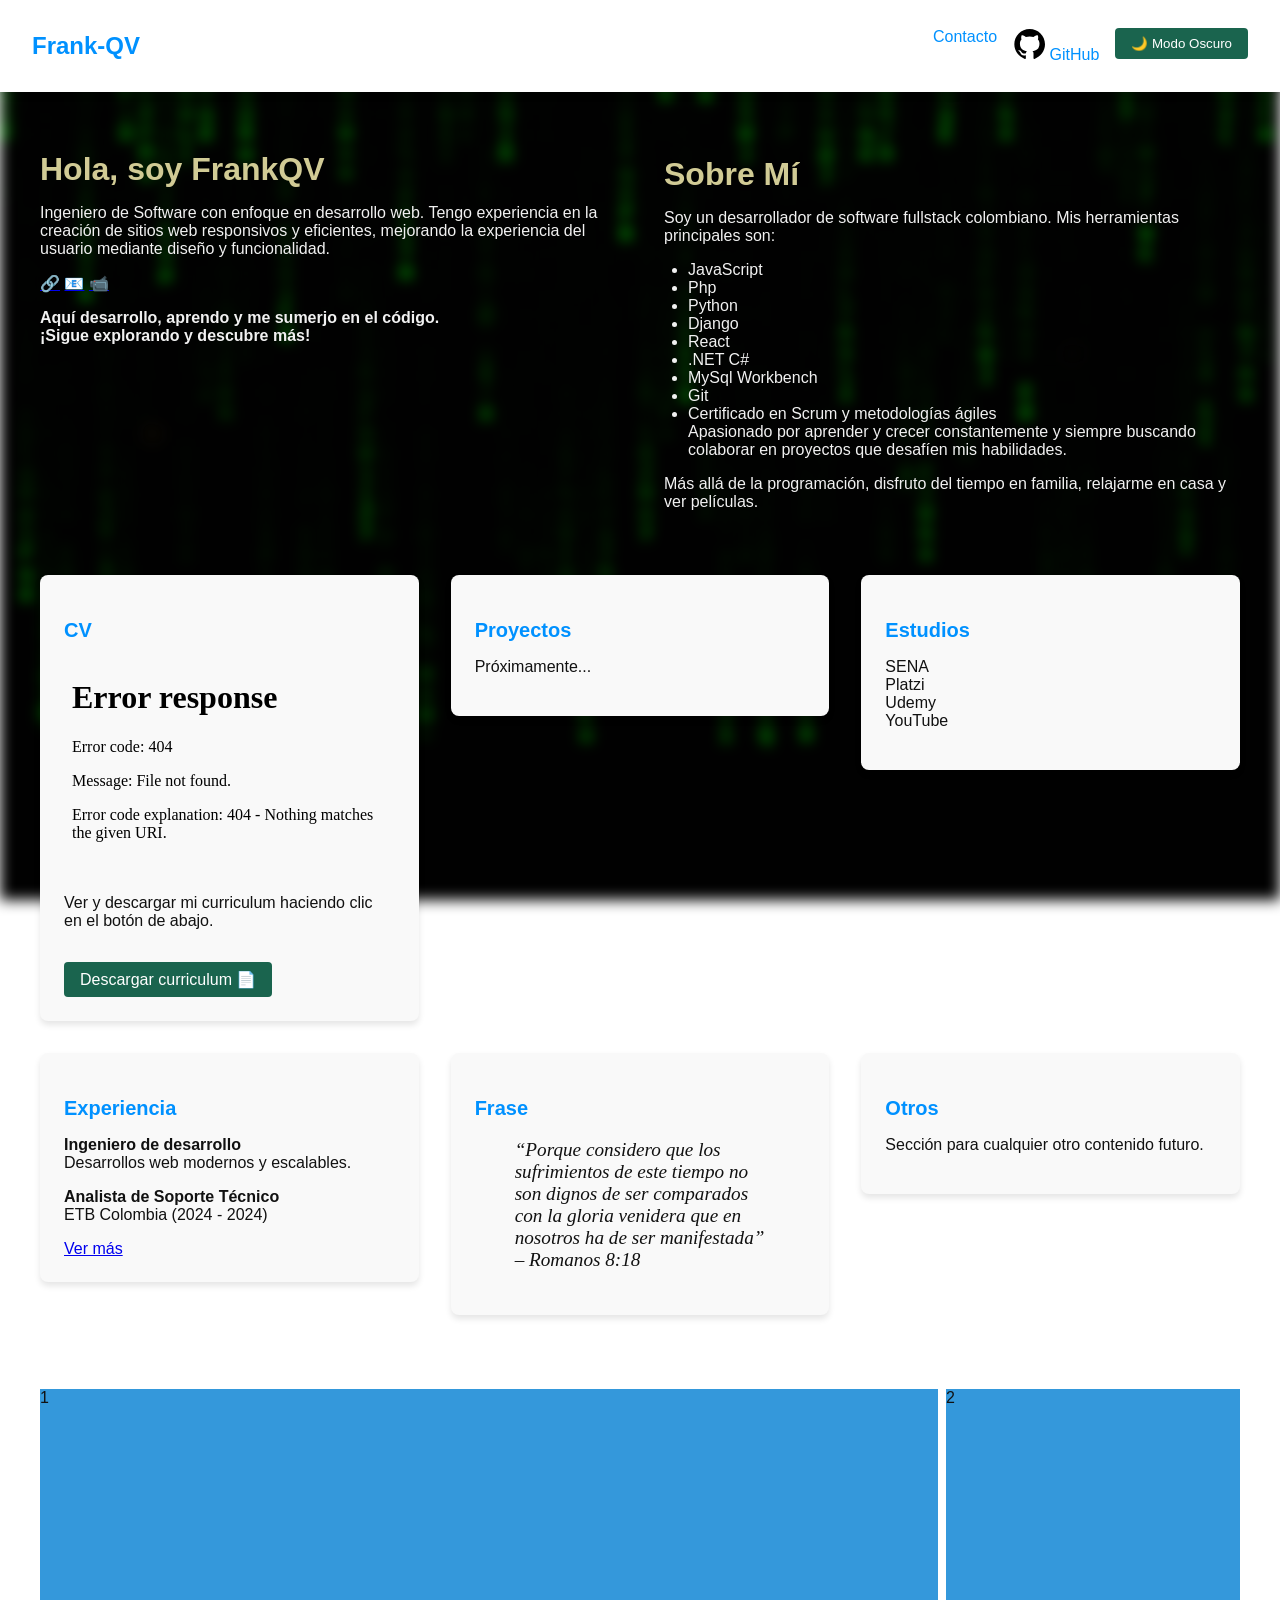
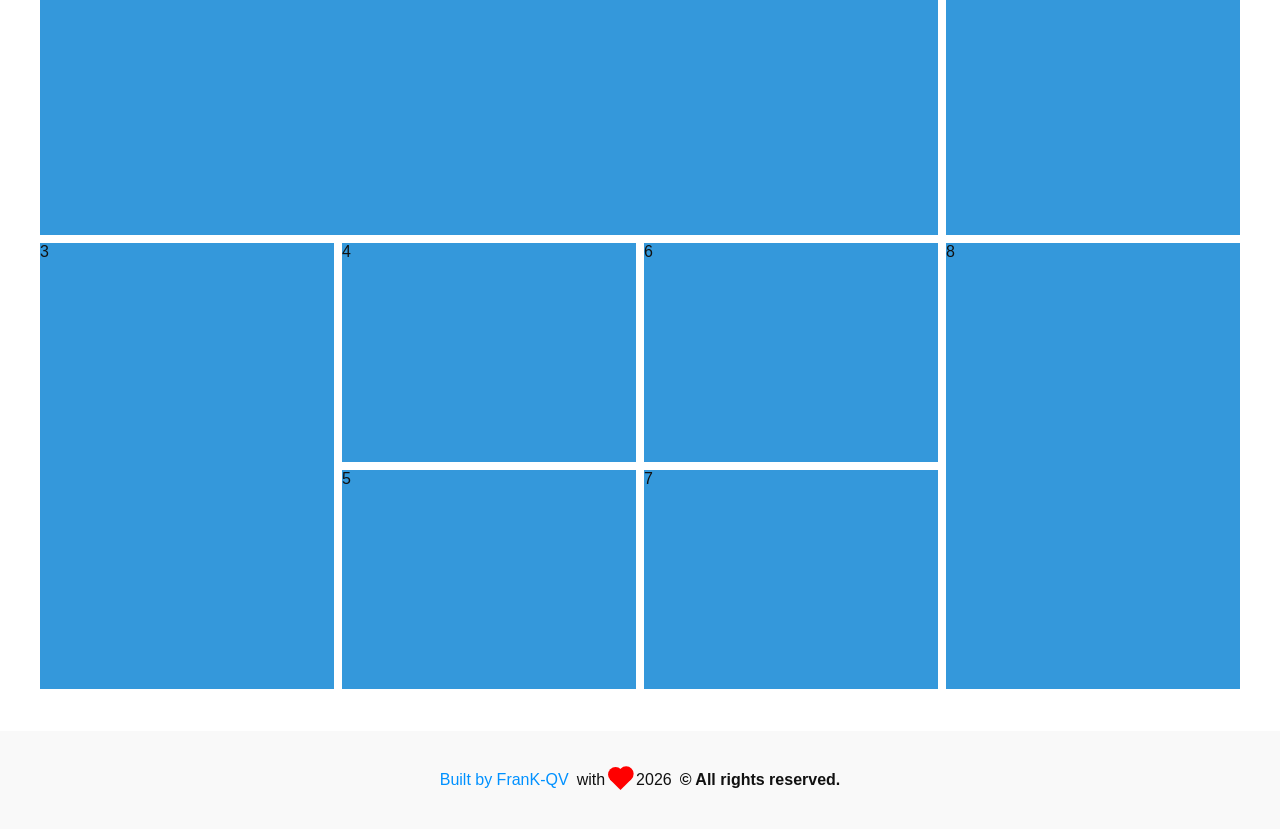
==== index.html @ 28f88259 ""La fortuna favorece a los valientes." – Virgilio" ====
<!DOCTYPE html>
<html lang="es">
<head>
    <meta charset="UTF-8">
    <meta name="viewport" content="width=device-width, initial-scale=1.0">
    <title>Portfolio de Frank-QV</title>
    <link rel="stylesheet" href="./css/styles.css">
    <link rel="stylesheet" href="heart.css">

    <link href="https://fonts.googleapis.com/css2?family=Cinzel:wght@400;700&display=swap" rel="stylesheet">
    <style>
        @font-face {
            font-family: 'OldFont';
            src: url('old-font.ttf') format('truetype');
        }
        
        blockquote {
            font-family: 'OldFont', serif;
            font-style: italic;
            font-size: 1.2em;
        }
        
    </style>
</head>
</head>
<body>
    <canvas id="matrixCanvas"></canvas>
    <!-- Header -->
    <header class="header">
        <h1 class="logo">Frank-QV</h1>
        <div class="actions">
            <a href="https://linkedin.com/in/francisco-quinonez-v-frankqv-916506327" class="header-link" target="_blank">Contacto</a>
            <a href="https://github.com/frankqv" class="header-link" target="_blank">
                <svg height="32" aria-hidden="true" viewBox="0 0 24 24" version="1.1" width="32" class="octicon octicon-mark-github v-align-middle">
                    <path d="M12.5.75C6.146.75 1 5.896 1 12.25c0 5.089 3.292 9.387 7.863 10.91.575.101.79-.244.79-.546 0-.273-.014-1.178-.014-2.142-2.889.532-3.636-.704-3.866-1.35-.13-.331-.69-1.352-1.18-1.625-.402-.216-.977-.748-.014-.762.906-.014 1.553.834 1.769 1.179 1.035 1.74 2.688 1.25 3.349.948.1-.747.402-1.25.733-1.538-2.559-.287-5.232-1.279-5.232-5.678 0-1.25.445-2.285 1.178-3.09-.115-.288-.517-1.467.115-3.048 0 0 .963-.302 3.163 1.179.92-.259 1.897-.388 2.875-.388.977 0 1.955.13 2.875.388 2.2-1.495 3.162-1.179 3.162-1.179.633 1.581.23 2.76.115 3.048.733.805 1.179 1.825 1.179 3.09 0 4.413-2.688 5.39-5.247 5.678.417.36.776 1.05.776 2.128 0 1.538-.014 2.774-.014 3.162 0 .302.216.662.79.547C20.709 21.637 24 17.324 24 12.25 24 5.896 18.854.75 12.5.75Z"></path>
                </svg>
                GitHub</a>
            <div class="theme-toggle">
                <button id="theme-toggle" class="theme-btn">🌙 Modo Oscuro</button>
            </div>
        </div>
    </header>

    <!-- Main -->
    <main class="main-content">
        <!-- Profile Section -->
        <section class="profile">
            <div class="intro">
                <h2>Hola, soy <strong>FrankQV</strong></h2>
                <p>Ingeniero de Software con enfoque en desarrollo web. Tengo experiencia en la creación de sitios web responsivos y eficientes, mejorando la experiencia del usuario mediante diseño y funcionalidad.</p>
                <div class="social-icons">
                    <a href="#" aria-label="LinkedIn">🔗</a>
                    <a href="#" aria-label="Correo electrónico">📧</a>
                    <a href="#" aria-label="YouTube">📹</a>
                </div>
                <p><b>Aquí desarrollo, aprendo y me sumerjo en el código.<br> ¡Sigue explorando y descubre más!</b></p>
            </div>

            <div class="about-me">
                <h3>Sobre Mí</h3>
                <p>Soy un desarrollador de software fullstack colombiano. Mis herramientas principales son:</p>
                <ul>
                    <li>JavaScript</li>
                    <li>Php</li>
                    <li>Python</li>
                    <li>Django</li>
                    <li>React</li>
                    <li>.NET C#</li>
                    <li>MySql Workbench</li>
                    <li>Git</li>
                    <li>Certificado en Scrum y metodologías ágiles</li>
                    Apasionado por aprender y crecer constantemente y siempre buscando colaborar en proyectos que desafíen mis habilidades.
                </ul>
                <p>Más allá de la programación, disfruto del tiempo en familia, relajarme en casa y ver películas.</p>
            </div>
        </section>

        <!-- Cards Section -->
        <section class="grid">
            <!-- Card: CV -->
            <div class="card">
                <h3>CV</h3>
                <iframe src="cv.pdf" frameborder="0" class="cv-preview"></iframe>
                <p>Ver y descargar mi curriculum haciendo clic en el botón de abajo.</p>
                <a href="cv.pdf" download class="btn">Descargar curriculum 📄</a>
            </div>

            <!-- Card: Proyectos -->
            <div class="card">
                <h3>Proyectos</h3>
                <p>Próximamente...</p>
            </div>

            <!-- Card: Estudios -->
            <div class="card">
                <h3>Estudios</h3>
                <p>
                    <span class="badge">SENA</span> <br>
                    <span class="badge">Platzi</span> <br>
                    <span class="badge">Udemy</span> <br>
                    <span class="badge">YouTube</span> <br>
                </p>
            </div>

            <!-- Card: Experiencia -->
            <div class="card">
                <h3>Experiencia</h3>
                <p><strong>Ingeniero de desarrollo</strong><br> Desarrollos web modernos y escalables.</p>
                <p><strong>Analista de Soporte Técnico</strong><br> ETB Colombia (2024 - 2024)</p>
                <a href="#" class="view-more">Ver más</a>
            </div>

            <!-- Card: Frase -->

            
            <div class="card">
                <h3>Frase</h3>
                <blockquote>“Porque considero que los sufrimientos de este tiempo no son dignos de ser comparados con la gloria venidera que en nosotros ha de ser manifestada”<br>– Romanos 8:18</blockquote>
            </div>
            

            <!-- Card: Otros -->
            <div class="card">
                <h3>Otros</h3>
                <p>Sección para cualquier otro contenido futuro.</p>
            </div>
        </section>
    </main>


    <main class="parent main-content">
        <section class="Sect1">1</section>
        <section class="Sect2">2</section>
        <section class="Sect3">3</section>
        <section class="Sect4">4</section>
        <section class="Sect5">5</section>
        <section class="Sect6">6</section>
        <section class="Sect7">7</section>
        <section class="Sect8">8</section>
    </main>
    <!-- Footer -->
    <footer class="footer">
        <p class="footer-content">
            <a class="footer-links" href="https://linkedin.com/in/francisco-quinonez-v-frankqv-916506327">
                Built by FranK-QV
            </a>with 
            <span class="corazon"></span>  <span id="current-year"></span> 
            <strong>&copy; All rights reserved.</strong>
        </p>
    </footer>
    <script src="js/scripts.js"></script>

</body>
</html>
---- css/styles.css ----
/* General */
:root {
  --main-color: rgba(15, 15, 15, 0.75);
  --primary: rgb(0, 145, 255);
  --secoundary: #1A644E;
  --tertiary: #B2D942;
  --quaternary: #D1CB95;
}

/* Main Content */
.main-content {
  padding: 2rem;
  max-width: 1200px;
  margin: 0 auto;
}

.parent {
  display: grid;
  grid-template-columns: repeat(4, 1fr);
  grid-template-rows: repeat(8, 1fr);
  gap: 8px;
  height: 100vh;
  width: auto 100vw;
  padding: auto;
  padding-left: auto 5vh;
  align-content: center;
  margin: 10px auto;
}

.parent section{
  background-color:#3498db;
}
  
.Sect1 {
  grid-column: span 3 / span 3;
  grid-row: span 4 / span 4;
}

.Sect2 {
  grid-row: span 4 / span 4;
  grid-column-start: 4;
}

.Sect3 {
  grid-row: span 4 / span 4;
  grid-row-start: 5;
}

.Sect4 {
  grid-row: span 2 / span 2;
  grid-row-start: 5;
}

.Sect5 {
  grid-row: span 2 / span 2;
  grid-column-start: 2;
  grid-row-start: 7;
}

.Sect6 {
  grid-row: span 2 / span 2;
  grid-column-start: 3;
  grid-row-start: 5;
}

.Sect7 {
  grid-row: span 2 / span 2;
  grid-column-start: 3;
  grid-row-start: 7;
}

.Sect8 {
  grid-row: span 4 / span 4;
  grid-column-start: 4;
  grid-row-start: 5;
}
      



@media (max-width: 768px) {
  .parent {
    grid-template-columns: 1fr; 
    grid-template-rows: unset; /* Automáticamente define las filas */
  }

  .parent section {
    grid-column: span 1; 
    grid-row: auto; /* Permite que las filas se ajusten automáticamente */
    height: auto;
  }
}


/* Para tablets (768px a 1024px) */
@media (max-width: 1024px) and (min-width: 768px) {
  .parent {
    grid-template-columns: repeat(2, 1fr); /* 2 columnas */
    grid-template-rows: auto; /* Filas ajustadas automáticamente */
  }

  .parent section {
    grid-column: span 1; /* Cada section ocupa una columna */
    grid-row: auto; /* Ajusta automáticamente las filas */
  }
}

@media (max-width: 1024px) and (min-width: 768px) {
  .parent {
      grid-template-columns: repeat(2, 1fr); /* 2 columnas */
      gap: 10px;
  }

  /* Colocar la sección 1 y 2 en filas distintas */
  .Sect1 {
      grid-column: 1 / -1; /* Ocupa toda la fila */
  }
  .Sect2 {
      grid-column: 1 / -1; /* Ocupa toda la fila */
  }
}





body {
  margin: 0;
  font-family: Arial, sans-serif;
  color: #111;
  background-color: #fff;
  transition: all 0.3s ease;
  
}


body.night-mode {
  background-color: #121212;
  color: #f5f5f5;
  svg{
    fill: #f5f5f5;
  }

}

/* Header */
.header {
  display: flex;
  justify-content: space-between;
  align-items: center;
  padding: 1rem 2rem;
  background-color: #fff;
  box-shadow: 0px 4px 6px rgba(0, 0, 0, 0.1);
  position: sticky;
  top: 0;
  z-index: 100;
}

body.night-mode .header {
  background-color: #1e1e1e;
}

/* Estilo para el efecto blur */
body.night-mode .blur {
  background-color: rgba(34, 34, 34, 0.5);
  backdrop-filter: blur(3px);
}
body .blur {
  background-color: rgba(245, 245, 245, 0.5);
  backdrop-filter: blur(3px);
}

#matrixCanvas {
  position: fixed;
  top: 0;
  left: 0;
  width: 100%;
  height: 100vh;
  filter: blur(7px);
  z-index: -10;
}

/* Logo */ 
.logo {
  font-size: 1.5rem;
  color: var(--primary);
}

.actions {
  display: flex;
  gap: 1rem;
}

.header-link {
  text-decoration: none;
  color: var(--primary);
}

.theme-btn {
  background: var(--secoundary);
  color: white;
  border: none;
  padding: 0.5rem 1rem;
  border-radius: 4px;
  cursor: pointer;
  transition: background-color 0.3s;
}

.theme-btn:hover {
  background-color: #0d4d39;
}



/* Profile Section */
.profile {
  display: flex;
  gap: 2rem;
  margin-bottom: 3rem;
  flex-wrap: wrap;
  justify-content: space-between;
  color: #f1f1f1;
}

.profile .intro, .profile .about-me{
  flex: 1;
  min-width: 300px;
  box-sizing: border-box;
}

.profile .intro h2, .about-me h3{
  font-size: 2rem;
  margin-bottom: 1rem;
  color: var(--quaternary);
}



.profile .about-me ul {
  padding-left: 1.5rem;
}

@media (max-width: 768px) {
  .profile {
      flex-direction: column;
  }
  .profile .intro, .profile .about-me {
      margin-bottom: 1.5rem;
  }
}

/* Grid Section */
.grid {
  display: grid;
  grid-template-columns: repeat(auto-fit, minmax(300px, 1fr));
  gap: 2rem;
  align-items: start;
}

/* Card Styles */
.card {
  background-color: #f9f9f9;
  border-radius: 8px;
  padding: 1.5rem;
  box-shadow: 0px 4px 6px rgba(0, 0, 0, 0.1);
  transition: transform 0.3s ease, box-shadow 0.3s ease;
}

.card:hover {
  transform: translateY(-5px);
  box-shadow: 0px 8px 12px rgba(0, 0, 0, 0.2);
}

body.night-mode .card {
  background-color: #1e1e1e;
  box-shadow: 0px 4px 6px rgba(0, 0, 0, 0.6);
}

.card h3 {
  margin-bottom: 1rem;
  font-size: 1.25rem;
  color: var(--primary);
}

.card .btn {
  background: var(--secoundary);
  color: white;
  text-decoration: none;
  padding: 0.5rem 1rem;
  border-radius: 4px;
  display: inline-block;
  margin-top: 1rem;
}

.card .btn:hover {
  background-color: #0d4d39;
}

iframe {
  width: 100%;
  height: 200px;
  border: none;
  border-radius: 4px;
  margin-bottom: 1rem;
}



/* Footer */
.footer {
  text-align: center;
  padding: 1.5rem;
  background: #f9f9f9;
  display: flex;
  justify-content: center;
  align-items: center;
  gap: 0.5rem; /* Espaciado entre elementos */
}

.footer-content {
  display: flex;
  align-items: center;
  gap: 0.5rem;
}

.footer a {
  color: var(--primary);
  text-decoration: none;
}

body.night-mode .footer {
  background: #1e1e1e;
}

/* Estilo del corazón */
.corazon {
  position: relative;
  width: 15px;
  height: 15px;
  background-color: red;
  transform: rotate(-45deg);
  display: inline-block;
  animation: latido 1s infinite;
}

.corazon::before,
.corazon::after {
  content: "";
  position: absolute;
  width: 15px;
  height: 15px;
  background-color: red;
  border-radius: 50%;
}

.corazon::before {
  top: -7.5px;
  left: 0;
}

.corazon::after {
  left: 7.5px;
  top: 0;
}

/* Animación para simular el latido del corazón */
@keyframes latido {
  0%, 100% {
      transform: scale(0.7) rotate(-45deg);
  }
  50% {
      transform: scale(0.5) rotate(-45deg);
  }
}


/* Responsive for larger screens */
@media (min-width: 1200px) {
  .grid {
      grid-template-columns: repeat(3, 1fr);
  }
  .profile {
      gap: 3rem;
  }
}
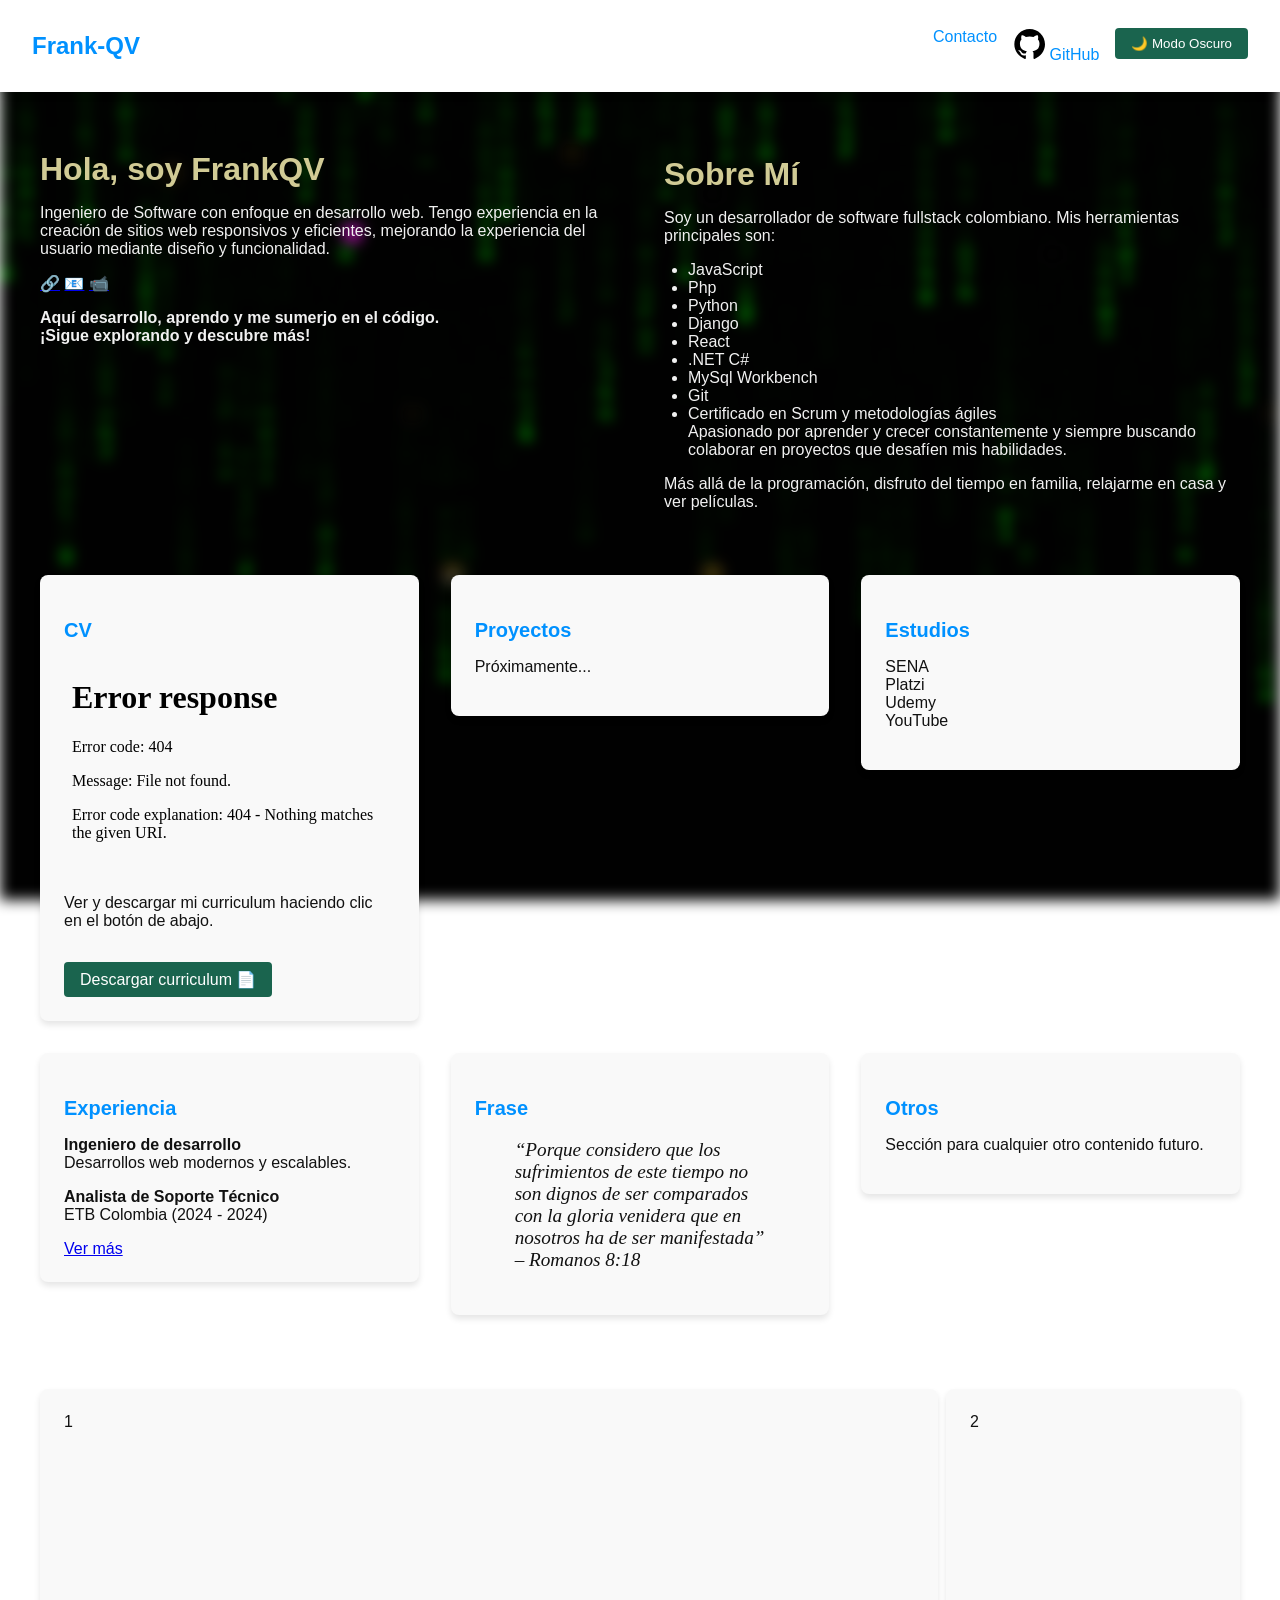
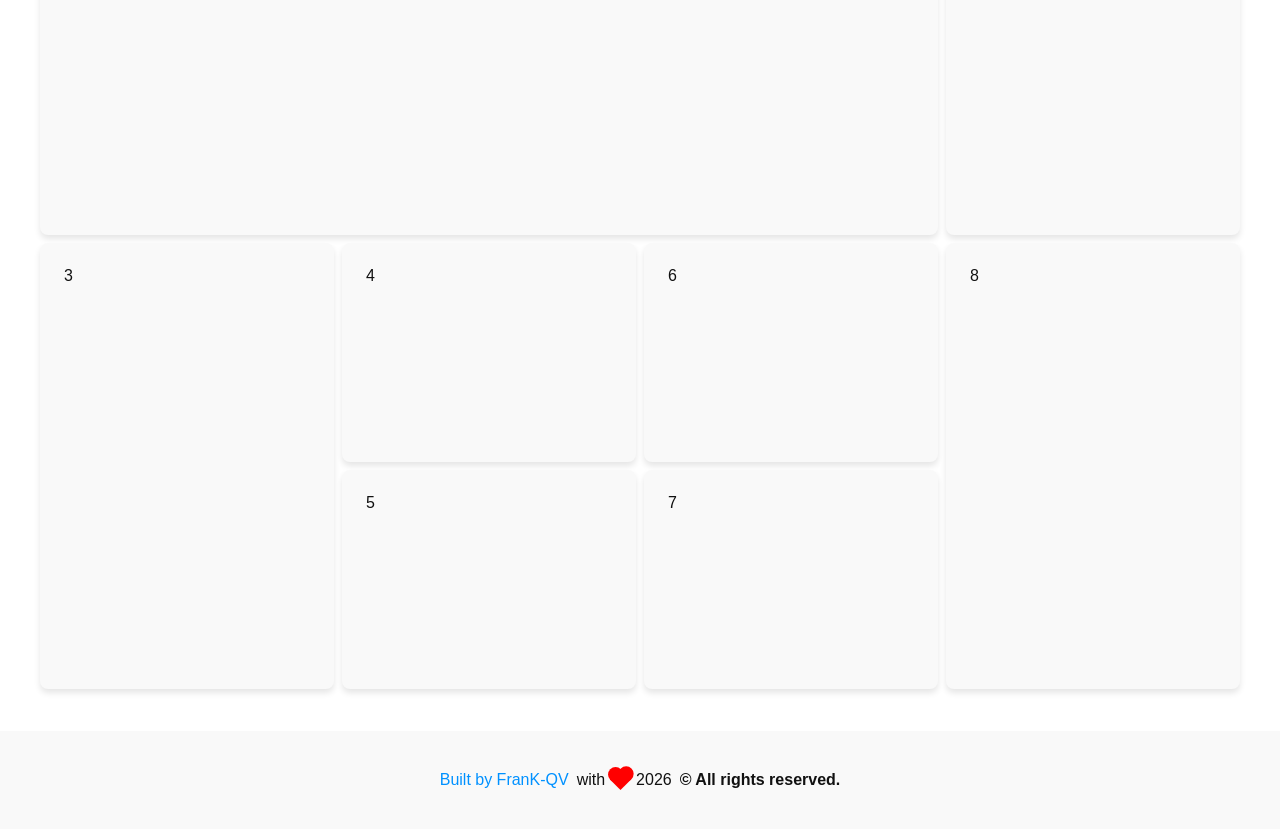
==== commit 076e5fb4: "purpose gives happiness -the university of life" ====
--- a/index.html
+++ b/index.html
@@ -129,14 +129,14 @@
 
 
     <main class="parent main-content">
-        <section class="Sect1">1</section>
-        <section class="Sect2">2</section>
-        <section class="Sect3">3</section>
-        <section class="Sect4">4</section>
-        <section class="Sect5">5</section>
-        <section class="Sect6">6</section>
-        <section class="Sect7">7</section>
-        <section class="Sect8">8</section>
+        <section class="Sect1 card">1</section>
+        <section class="Sect2 card">2</section>
+        <section class="Sect3 card">3</section>
+        <section class="Sect4 card">4</section>
+        <section class="Sect5 card">5</section>
+        <section class="Sect6 card">6</section>
+        <section class="Sect7 card">7</section>
+        <section class="Sect8 card">8</section>
     </main>
     <!-- Footer -->
     <footer class="footer">
--- a/css/styles.css
+++ b/css/styles.css
@@ -27,9 +27,10 @@
   margin: 10px auto;
 }
 
+/*
 .parent section{
   background-color:#3498db;
-}
+}*/
   
 .Sect1 {
   grid-column: span 3 / span 3;
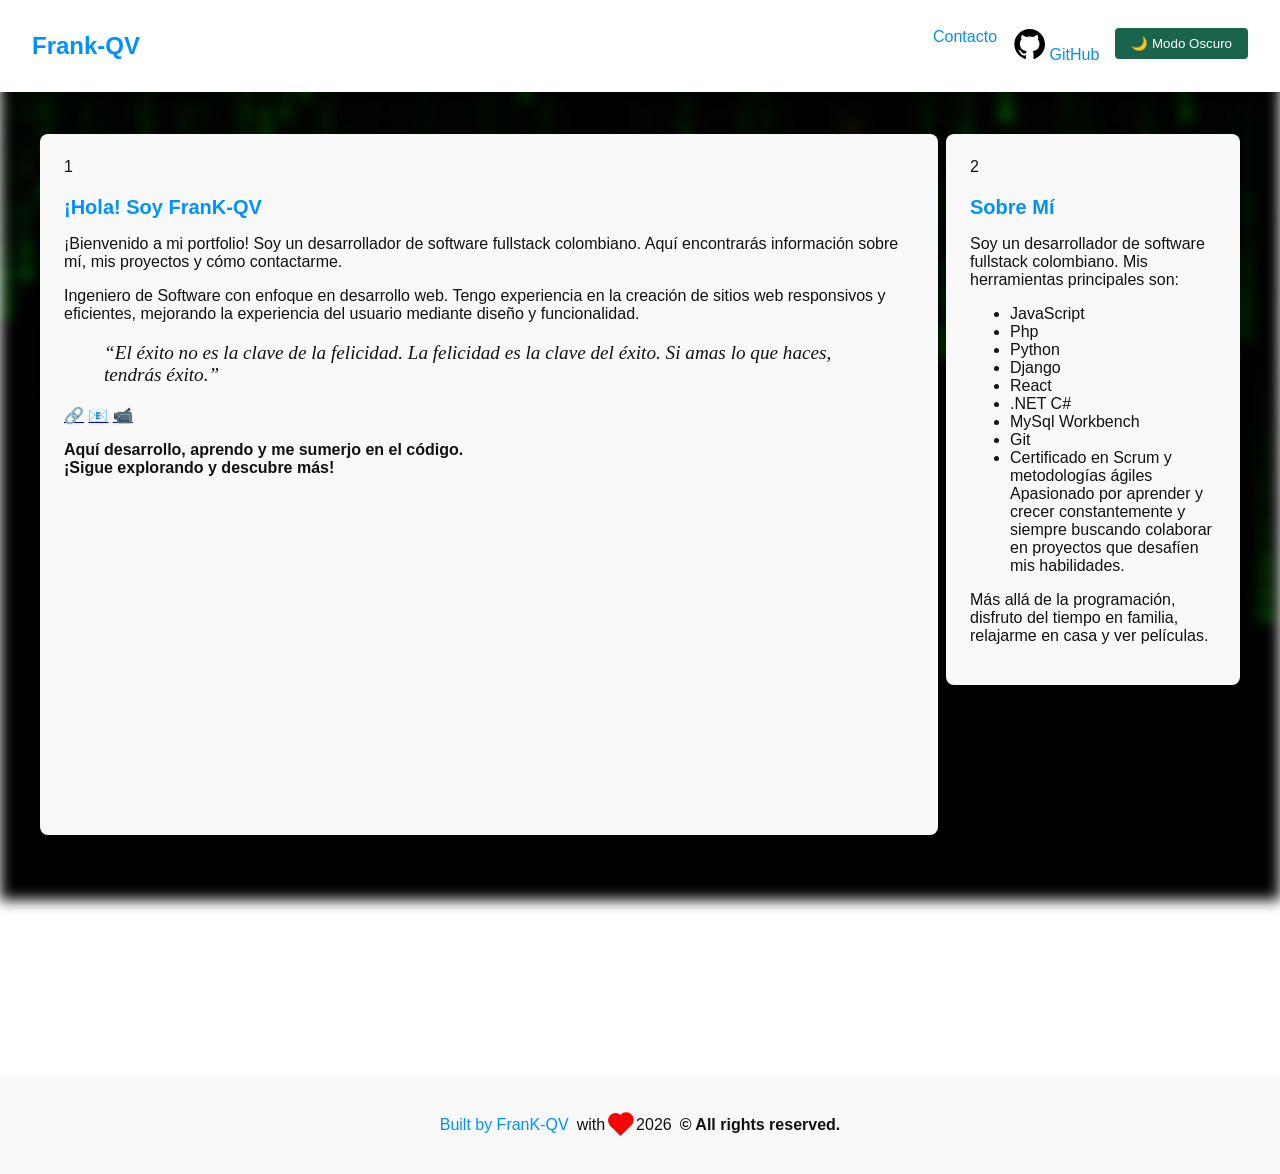
==== commit 9d56381a: "Tu viaje será mucho más fácil y ligero si no cargas el pasado contigo. (Anónimo) Hoy es el primer dí" ====
--- a/index.html
+++ b/index.html
@@ -40,24 +40,27 @@
             </div>
         </div>
     </header>
-
-    <!-- Main -->
-    <main class="main-content">
-        <!-- Profile Section -->
-        <section class="profile">
-            <div class="intro">
-                <h2>Hola, soy <strong>FrankQV</strong></h2>
-                <p>Ingeniero de Software con enfoque en desarrollo web. Tengo experiencia en la creación de sitios web responsivos y eficientes, mejorando la experiencia del usuario mediante diseño y funcionalidad.</p>
+    <!-- Main Content -->
+    <main class="parent main-content">
+        <!-- Profile Section 1-->
+        <section class="Sect1 card">
+            1
+            <h3>¡Hola! Soy FranK-QV</h3>
+            <p>¡Bienvenido a mi portfolio! Soy un desarrollador de software fullstack colombiano. Aquí encontrarás información sobre mí, mis proyectos y cómo contactarme.</p>
+            <p>Ingeniero de Software con enfoque en desarrollo web. Tengo experiencia en la creación de sitios web responsivos y eficientes, mejorando la experiencia del usuario mediante diseño y funcionalidad.</p>
+            <blockquote>“El éxito no es la clave de la felicidad. La felicidad es la clave del éxito. Si amas lo que haces, tendrás éxito.”</blockquote>
                 <div class="social-icons">
                     <a href="#" aria-label="LinkedIn">🔗</a>
                     <a href="#" aria-label="Correo electrónico">📧</a>
                     <a href="#" aria-label="YouTube">📹</a>
                 </div>
                 <p><b>Aquí desarrollo, aprendo y me sumerjo en el código.<br> ¡Sigue explorando y descubre más!</b></p>
-            </div>
+        </section>
 
-            <div class="about-me">
-                <h3>Sobre Mí</h3>
+        <!-- about-me 2 -->
+        <section class="Sect2 card about-me">
+            2    
+            <h3>Sobre Mí</h3>
                 <p>Soy un desarrollador de software fullstack colombiano. Mis herramientas principales son:</p>
                 <ul>
                     <li>JavaScript</li>
@@ -72,71 +75,9 @@
                     Apasionado por aprender y crecer constantemente y siempre buscando colaborar en proyectos que desafíen mis habilidades.
                 </ul>
                 <p>Más allá de la programación, disfruto del tiempo en familia, relajarme en casa y ver películas.</p>
-            </div>
         </section>
 
-        <!-- Cards Section -->
-        <section class="grid">
-            <!-- Card: CV -->
-            <div class="card">
-                <h3>CV</h3>
-                <iframe src="cv.pdf" frameborder="0" class="cv-preview"></iframe>
-                <p>Ver y descargar mi curriculum haciendo clic en el botón de abajo.</p>
-                <a href="cv.pdf" download class="btn">Descargar curriculum 📄</a>
-            </div>
 
-            <!-- Card: Proyectos -->
-            <div class="card">
-                <h3>Proyectos</h3>
-                <p>Próximamente...</p>
-            </div>
-
-            <!-- Card: Estudios -->
-            <div class="card">
-                <h3>Estudios</h3>
-                <p>
-                    <span class="badge">SENA</span> <br>
-                    <span class="badge">Platzi</span> <br>
-                    <span class="badge">Udemy</span> <br>
-                    <span class="badge">YouTube</span> <br>
-                </p>
-            </div>
-
-            <!-- Card: Experiencia -->
-            <div class="card">
-                <h3>Experiencia</h3>
-                <p><strong>Ingeniero de desarrollo</strong><br> Desarrollos web modernos y escalables.</p>
-                <p><strong>Analista de Soporte Técnico</strong><br> ETB Colombia (2024 - 2024)</p>
-                <a href="#" class="view-more">Ver más</a>
-            </div>
-
-            <!-- Card: Frase -->
-
-            
-            <div class="card">
-                <h3>Frase</h3>
-                <blockquote>“Porque considero que los sufrimientos de este tiempo no son dignos de ser comparados con la gloria venidera que en nosotros ha de ser manifestada”<br>– Romanos 8:18</blockquote>
-            </div>
-            
-
-            <!-- Card: Otros -->
-            <div class="card">
-                <h3>Otros</h3>
-                <p>Sección para cualquier otro contenido futuro.</p>
-            </div>
-        </section>
-    </main>
-
-
-    <main class="parent main-content">
-        <section class="Sect1 card">1</section>
-        <section class="Sect2 card">2</section>
-        <section class="Sect3 card">3</section>
-        <section class="Sect4 card">4</section>
-        <section class="Sect5 card">5</section>
-        <section class="Sect6 card">6</section>
-        <section class="Sect7 card">7</section>
-        <section class="Sect8 card">8</section>
     </main>
     <!-- Footer -->
     <footer class="footer">
@@ -149,6 +90,5 @@
         </p>
     </footer>
     <script src="js/scripts.js"></script>
-
 </body>
 </html>
--- a/css/styles.css
+++ b/css/styles.css
@@ -5,6 +5,12 @@
   --secoundary: #1A644E;
   --tertiary: #B2D942;
   --quaternary: #D1CB95;
+}
+
+section {
+  padding: 2rem;
+  height: auto 100vh;
+  counter-reset: auto;
 }
 
 /* Main Content */
@@ -26,54 +32,80 @@
   align-content: center;
   margin: 10px auto;
 }
-
 /*
-.parent section{
-  background-color:#3498db;
+@media (min-width: 768px) {
+  main section{
+    max-height: auto 90vh;
+    overflow: auto;
+    padding: 1rem;
+    border-radius: 12px;
+    display: flex;
+    flex-direction: column;
+    justify-content: space-between;
+    align-items: center;
+    height: auto 80vh;
+  }
 }*/
-  
+
+
 .Sect1 {
-  grid-column: span 3 / span 3;
+  grid-column: span 3 / span 3 ;
   grid-row: span 4 / span 4;
+  height: auto;
+  grid-row-start: 1;
+
 }
 
 .Sect2 {
-  grid-row: span 4 / span 4;
+  grid-row: span 4 auto / span 4 auto;
   grid-column-start: 4;
+  grid-row-start: 1;
+  height: auto;
+  scale: auto;
 }
 
 .Sect3 {
   grid-row: span 4 / span 4;
   grid-row-start: 5;
+  height: auto;
+  scale: auto;
 }
 
 .Sect4 {
   grid-row: span 2 / span 2;
   grid-row-start: 5;
+  height: auto;
+  scale: auto;
 }
 
 .Sect5 {
   grid-row: span 2 / span 2;
   grid-column-start: 2;
   grid-row-start: 7;
+  height: auto;
+  scale: auto;
 }
 
 .Sect6 {
   grid-row: span 2 / span 2;
   grid-column-start: 3;
   grid-row-start: 5;
+  height: auto;
+  scale: auto;
 }
 
 .Sect7 {
   grid-row: span 2 / span 2;
   grid-column-start: 3;
-  grid-row-start: 7;
+  grid-row-start: 7;  height: auto;
+  scale: auto;
 }
 
 .Sect8 {
   grid-row: span 4 / span 4;
   grid-column-start: 4;
-  grid-row-start: 5;
+  grid-row-start: 5;  height: auto;
+  scale: auto;
 }
       
 
@@ -256,7 +288,7 @@
   grid-template-columns: repeat(auto-fit, minmax(300px, 1fr));
   gap: 2rem;
   align-items: start;
-}
+} /*para eliminar delate after*/
 
 /* Card Styles */
 .card {
@@ -265,6 +297,7 @@
   padding: 1.5rem;
   box-shadow: 0px 4px 6px rgba(0, 0, 0, 0.1);
   transition: transform 0.3s ease, box-shadow 0.3s ease;
+  height: auto 80vh;
 }
 
 .card:hover {
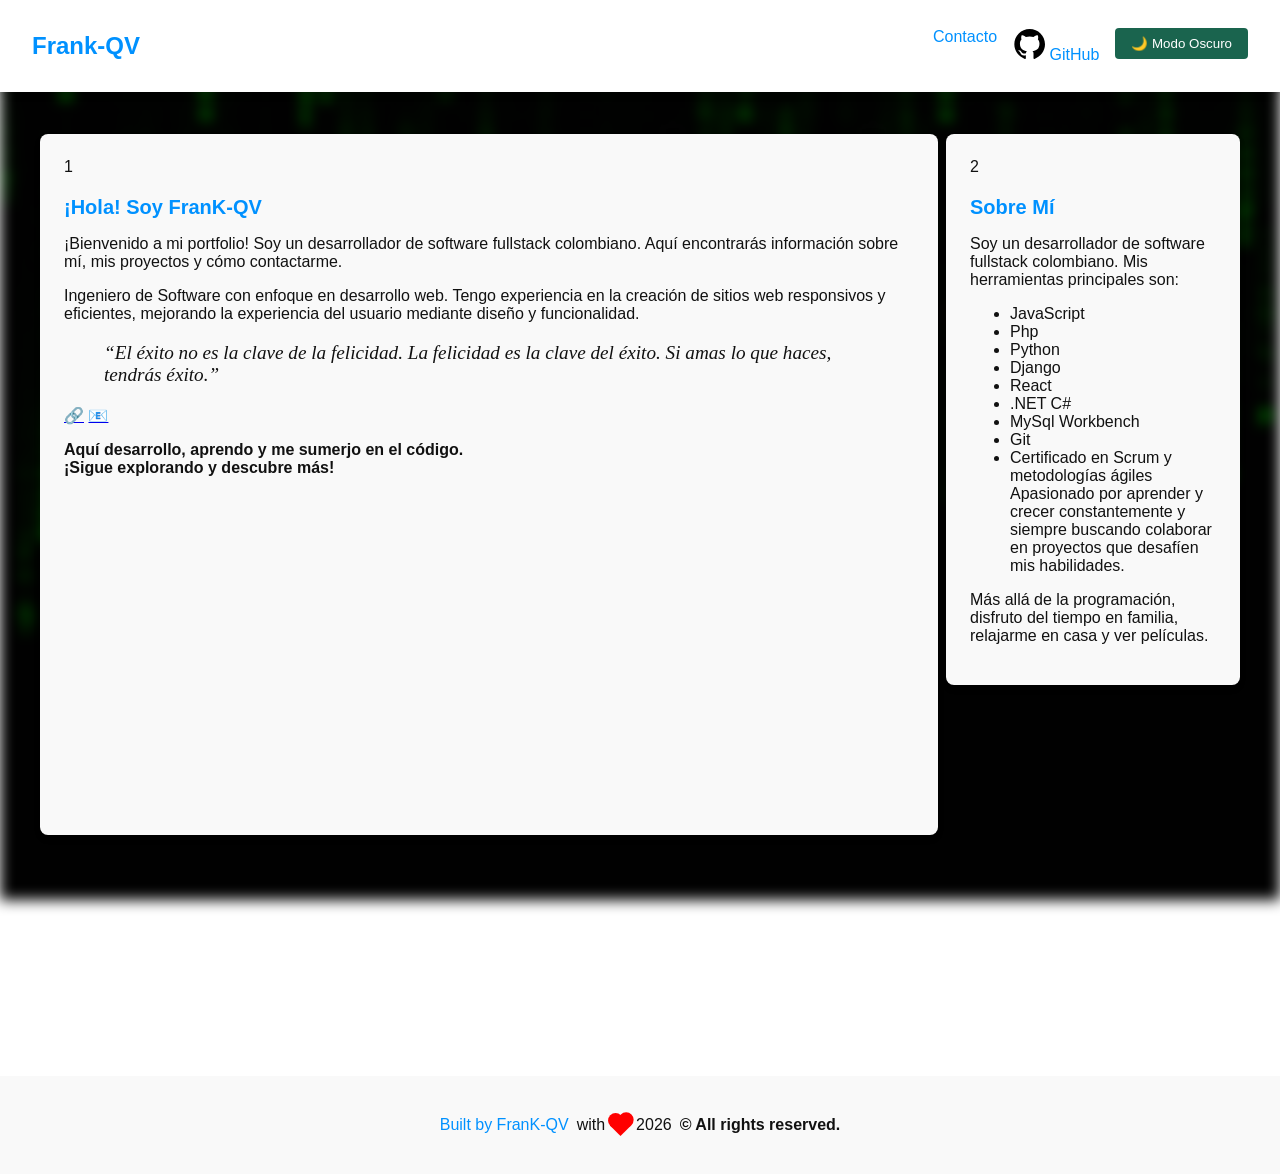
==== commit 589f5e61: "«No te perturbes por lo que no puedes controlar; en cambio, enfócate en lo que sí puedes.» – Epictet" ====
--- a/index.html
+++ b/index.html
@@ -1,94 +1,81 @@
-<!DOCTYPE html>
-<html lang="es">
-<head>
-    <meta charset="UTF-8">
-    <meta name="viewport" content="width=device-width, initial-scale=1.0">
-    <title>Portfolio de Frank-QV</title>
-    <link rel="stylesheet" href="./css/styles.css">
-    <link rel="stylesheet" href="heart.css">
-
-    <link href="https://fonts.googleapis.com/css2?family=Cinzel:wght@400;700&display=swap" rel="stylesheet">
-    <style>
-        @font-face {
-            font-family: 'OldFont';
-            src: url('old-font.ttf') format('truetype');
-        }
-        
-        blockquote {
-            font-family: 'OldFont', serif;
-            font-style: italic;
-            font-size: 1.2em;
-        }
-        
-    </style>
-</head>
-</head>
-<body>
-    <canvas id="matrixCanvas"></canvas>
-    <!-- Header -->
-    <header class="header">
-        <h1 class="logo">Frank-QV</h1>
-        <div class="actions">
-            <a href="https://linkedin.com/in/francisco-quinonez-v-frankqv-916506327" class="header-link" target="_blank">Contacto</a>
-            <a href="https://github.com/frankqv" class="header-link" target="_blank">
-                <svg height="32" aria-hidden="true" viewBox="0 0 24 24" version="1.1" width="32" class="octicon octicon-mark-github v-align-middle">
-                    <path d="M12.5.75C6.146.75 1 5.896 1 12.25c0 5.089 3.292 9.387 7.863 10.91.575.101.79-.244.79-.546 0-.273-.014-1.178-.014-2.142-2.889.532-3.636-.704-3.866-1.35-.13-.331-.69-1.352-1.18-1.625-.402-.216-.977-.748-.014-.762.906-.014 1.553.834 1.769 1.179 1.035 1.74 2.688 1.25 3.349.948.1-.747.402-1.25.733-1.538-2.559-.287-5.232-1.279-5.232-5.678 0-1.25.445-2.285 1.178-3.09-.115-.288-.517-1.467.115-3.048 0 0 .963-.302 3.163 1.179.92-.259 1.897-.388 2.875-.388.977 0 1.955.13 2.875.388 2.2-1.495 3.162-1.179 3.162-1.179.633 1.581.23 2.76.115 3.048.733.805 1.179 1.825 1.179 3.09 0 4.413-2.688 5.39-5.247 5.678.417.36.776 1.05.776 2.128 0 1.538-.014 2.774-.014 3.162 0 .302.216.662.79.547C20.709 21.637 24 17.324 24 12.25 24 5.896 18.854.75 12.5.75Z"></path>
-                </svg>
-                GitHub</a>
-            <div class="theme-toggle">
-                <button id="theme-toggle" class="theme-btn">🌙 Modo Oscuro</button>
-            </div>
-        </div>
-    </header>
-    <!-- Main Content -->
-    <main class="parent main-content">
-        <!-- Profile Section 1-->
-        <section class="Sect1 card">
-            1
-            <h3>¡Hola! Soy FranK-QV</h3>
-            <p>¡Bienvenido a mi portfolio! Soy un desarrollador de software fullstack colombiano. Aquí encontrarás información sobre mí, mis proyectos y cómo contactarme.</p>
-            <p>Ingeniero de Software con enfoque en desarrollo web. Tengo experiencia en la creación de sitios web responsivos y eficientes, mejorando la experiencia del usuario mediante diseño y funcionalidad.</p>
-            <blockquote>“El éxito no es la clave de la felicidad. La felicidad es la clave del éxito. Si amas lo que haces, tendrás éxito.”</blockquote>
-                <div class="social-icons">
-                    <a href="#" aria-label="LinkedIn">🔗</a>
-                    <a href="#" aria-label="Correo electrónico">📧</a>
-                    <a href="#" aria-label="YouTube">📹</a>
-                </div>
-                <p><b>Aquí desarrollo, aprendo y me sumerjo en el código.<br> ¡Sigue explorando y descubre más!</b></p>
-        </section>
-
-        <!-- about-me 2 -->
-        <section class="Sect2 card about-me">
-            2    
-            <h3>Sobre Mí</h3>
-                <p>Soy un desarrollador de software fullstack colombiano. Mis herramientas principales son:</p>
-                <ul>
-                    <li>JavaScript</li>
-                    <li>Php</li>
-                    <li>Python</li>
-                    <li>Django</li>
-                    <li>React</li>
-                    <li>.NET C#</li>
-                    <li>MySql Workbench</li>
-                    <li>Git</li>
-                    <li>Certificado en Scrum y metodologías ágiles</li>
-                    Apasionado por aprender y crecer constantemente y siempre buscando colaborar en proyectos que desafíen mis habilidades.
-                </ul>
-                <p>Más allá de la programación, disfruto del tiempo en familia, relajarme en casa y ver películas.</p>
-        </section>
-
-
-    </main>
-    <!-- Footer -->
-    <footer class="footer">
-        <p class="footer-content">
-            <a class="footer-links" href="https://linkedin.com/in/francisco-quinonez-v-frankqv-916506327">
-                Built by FranK-QV
-            </a>with 
-            <span class="corazon"></span>  <span id="current-year"></span> 
-            <strong>&copy; All rights reserved.</strong>
-        </p>
-    </footer>
-    <script src="js/scripts.js"></script>
-</body>
-</html>
+<!DOCTYPE html>
+<html lang="es">
+<head>
+    <meta charset="UTF-8">
+    <meta name="viewport" content="width=device-width, initial-scale=1.0">
+    <title>Redirigiendo...Error 404</title>
+    <meta http-equiv="refresh" content="0; url=pages/home.html">
+    <script>
+        window.location.href = "pages/home.html";
+    </script>
+    <style>
+        * {
+            margin: 0;
+            padding: 0;
+            box-sizing: border-box;
+        }
+
+        body {
+            font-family: Arial, sans-serif;
+            display: flex;
+            align-items: center;
+            justify-content: center;
+            height: 100vh;
+            background-color: #f3f4f6;
+            color: #333;
+            text-align: center;
+            --main-color: rgba(15, 15, 15, 0.75);
+            --primary: rgb(0, 145, 255);
+            --secoundary: #1A644E;
+            --tertiary: #B2D942;
+            --quaternary: #D1CB95;
+        }
+
+        .error-container {
+            max-width: 600px;
+            padding: 20px;
+            border: 2px solid #e5e7eb;
+            border-radius: 10px;
+            background: #ffffff;
+            box-shadow: 0 4px 8px rgba(0, 0, 0, 0.1);
+        }
+
+        .error-title {
+            font-size: 4rem;
+            font-weight: bold;
+            color: #4074a1;
+        }
+
+        .error-message {
+            font-size: 1.2rem;
+            margin: 15px 0;
+        }
+
+        .home-link {
+            display: inline-block;
+            margin-top: 20px;
+            padding: 10px 20px;
+            font-size: 1rem;
+            font-weight: bold;
+            color: #fff;
+            background-color: var(--secoundary);
+            border: none;
+            border-radius: 5px;
+            text-decoration: none;
+            box-shadow: 0 2px 4px rgba(0, 0, 0, 0.2);
+            transition: background-color 0.3s ease;
+        }
+
+        .home-link:hover {
+            background-color:var(--primary);
+        }
+    </style>
+</head>
+<body>
+    <div class="error-container">
+        <div class="error-title">404</div>
+        <p class="error-message">Oops! The page you are looking for doesn't exist or has been moved.</p>
+        <a href="pages/home.html" class="home-link">Go Back Home</a>
+    </div>
+</body>
+</html>
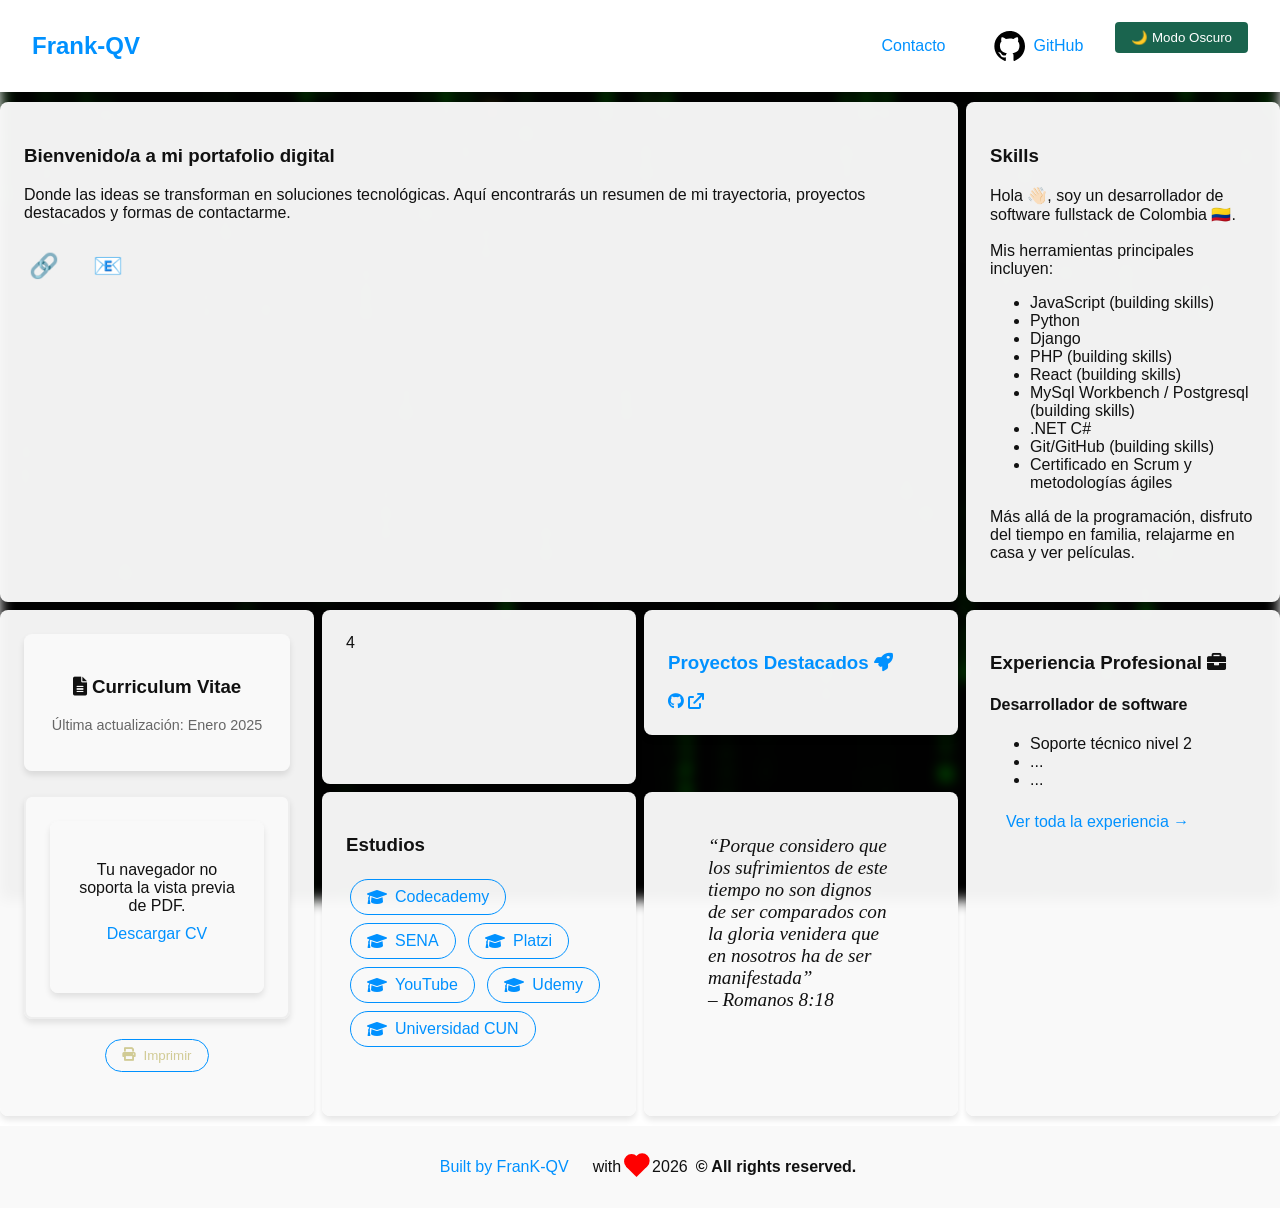
==== commit 028c022c: "okayyy" ====
--- a/index.html
+++ b/index.html
@@ -75,7 +75,7 @@
     <div class="error-container">
         <div class="error-title">404</div>
         <p class="error-message">Oops! The page you are looking for doesn't exist or has been moved.</p>
-        <a href="pages/home.html" class="home-link">Go Back Home</a>
+        <a href="pages/home.html" class="home-link">Go Back Home OKAAAAY</a>
     </div>
 </body>
 </html>
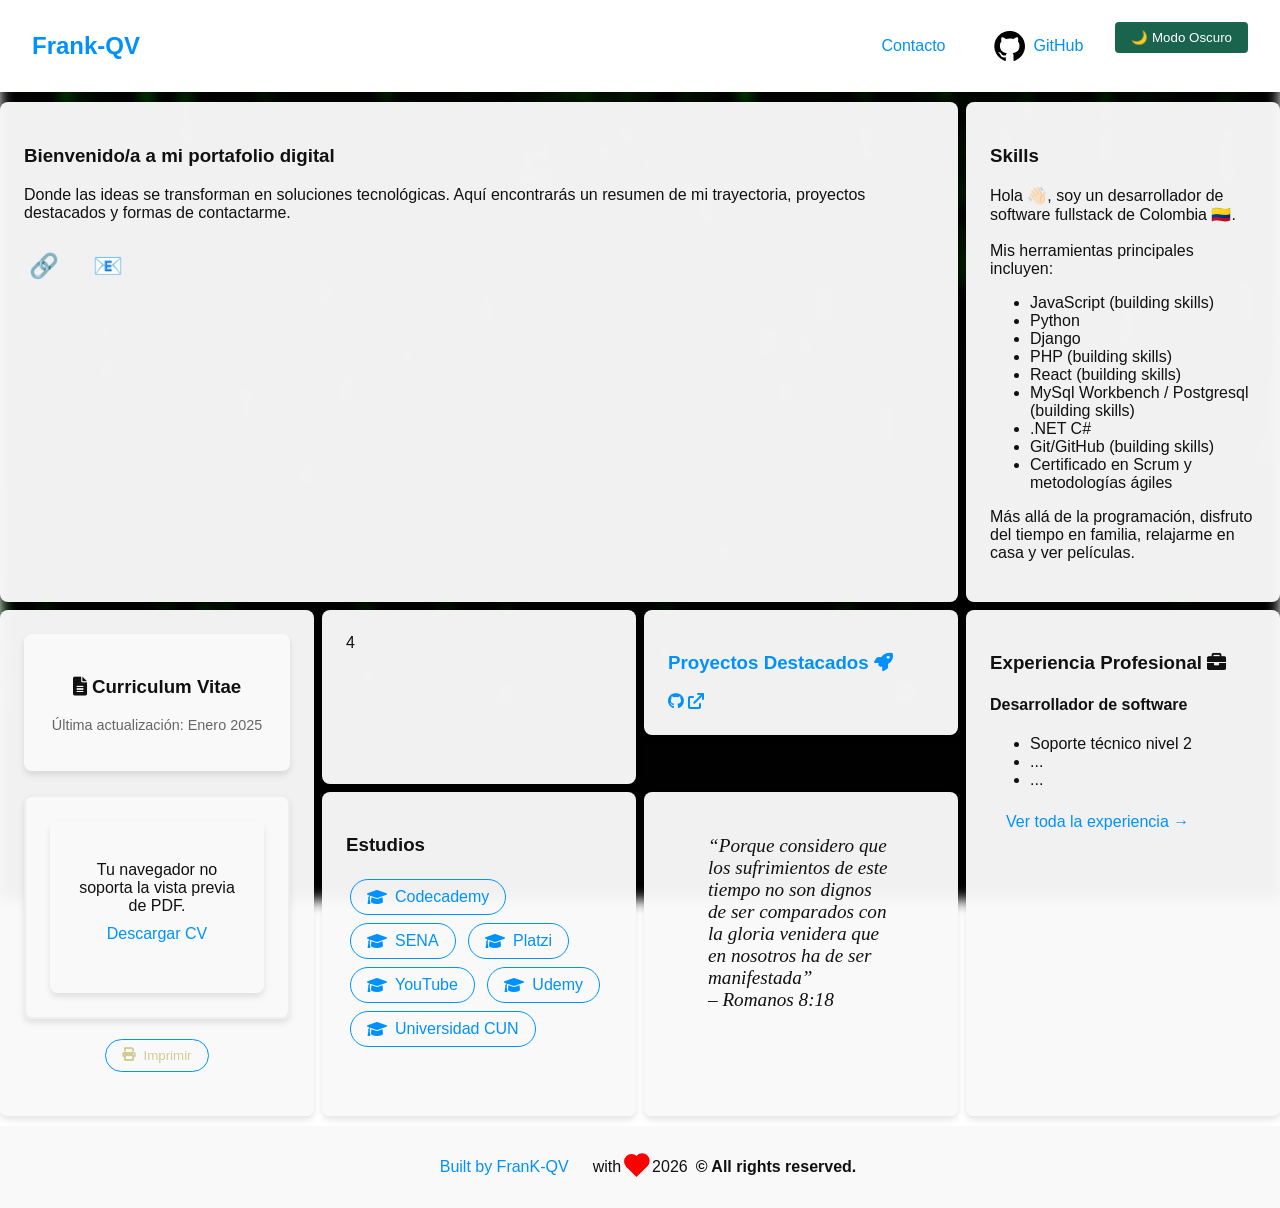
==== commit c7f1ab93: "OKAY" ====
--- a/index.html
+++ b/index.html
@@ -75,7 +75,7 @@
     <div class="error-container">
         <div class="error-title">404</div>
         <p class="error-message">Oops! The page you are looking for doesn't exist or has been moved.</p>
-        <a href="pages/home.html" class="home-link">Go Back Home OKAAAAY</a>
+        <a href="pages/home.html" class="home-link">Go Back Home OKAY</a>
     </div>
 </body>
 </html>
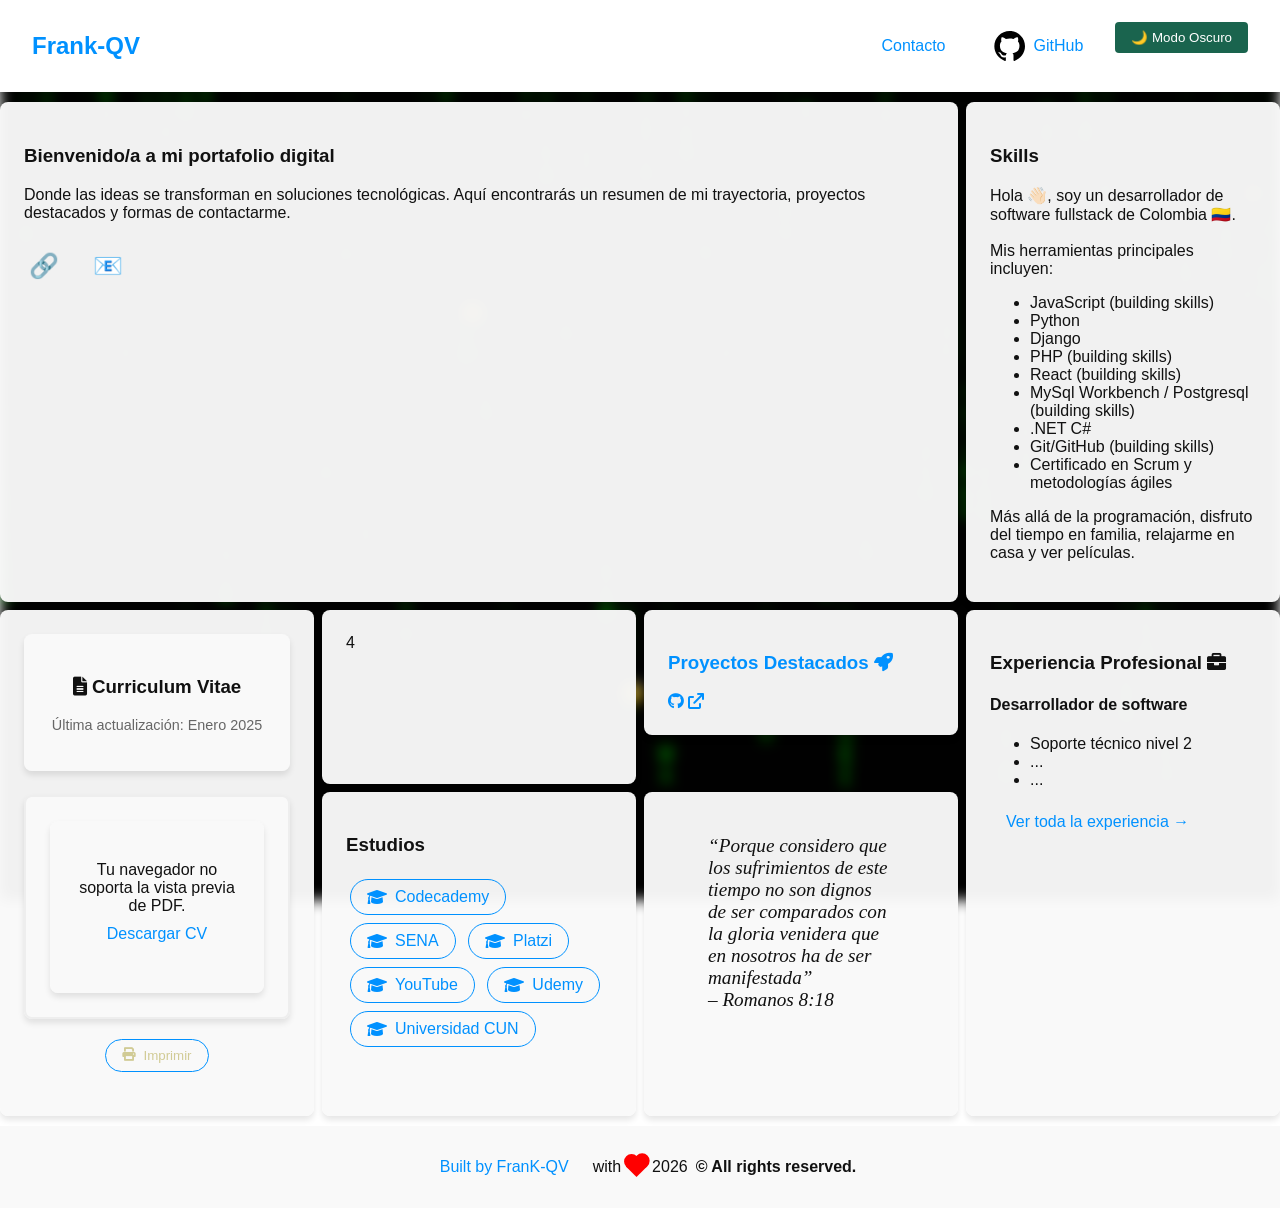
==== commit 99fd7e02: "abcz" ====
--- a/index.html
+++ b/index.html
@@ -75,7 +75,7 @@
     <div class="error-container">
         <div class="error-title">404</div>
         <p class="error-message">Oops! The page you are looking for doesn't exist or has been moved.</p>
-        <a href="pages/home.html" class="home-link">Go Back Home OKAY</a>
+        <a href="pages/home.html" class="home-link">Go Back Home OKAAAAYsss</a>
     </div>
 </body>
 </html>
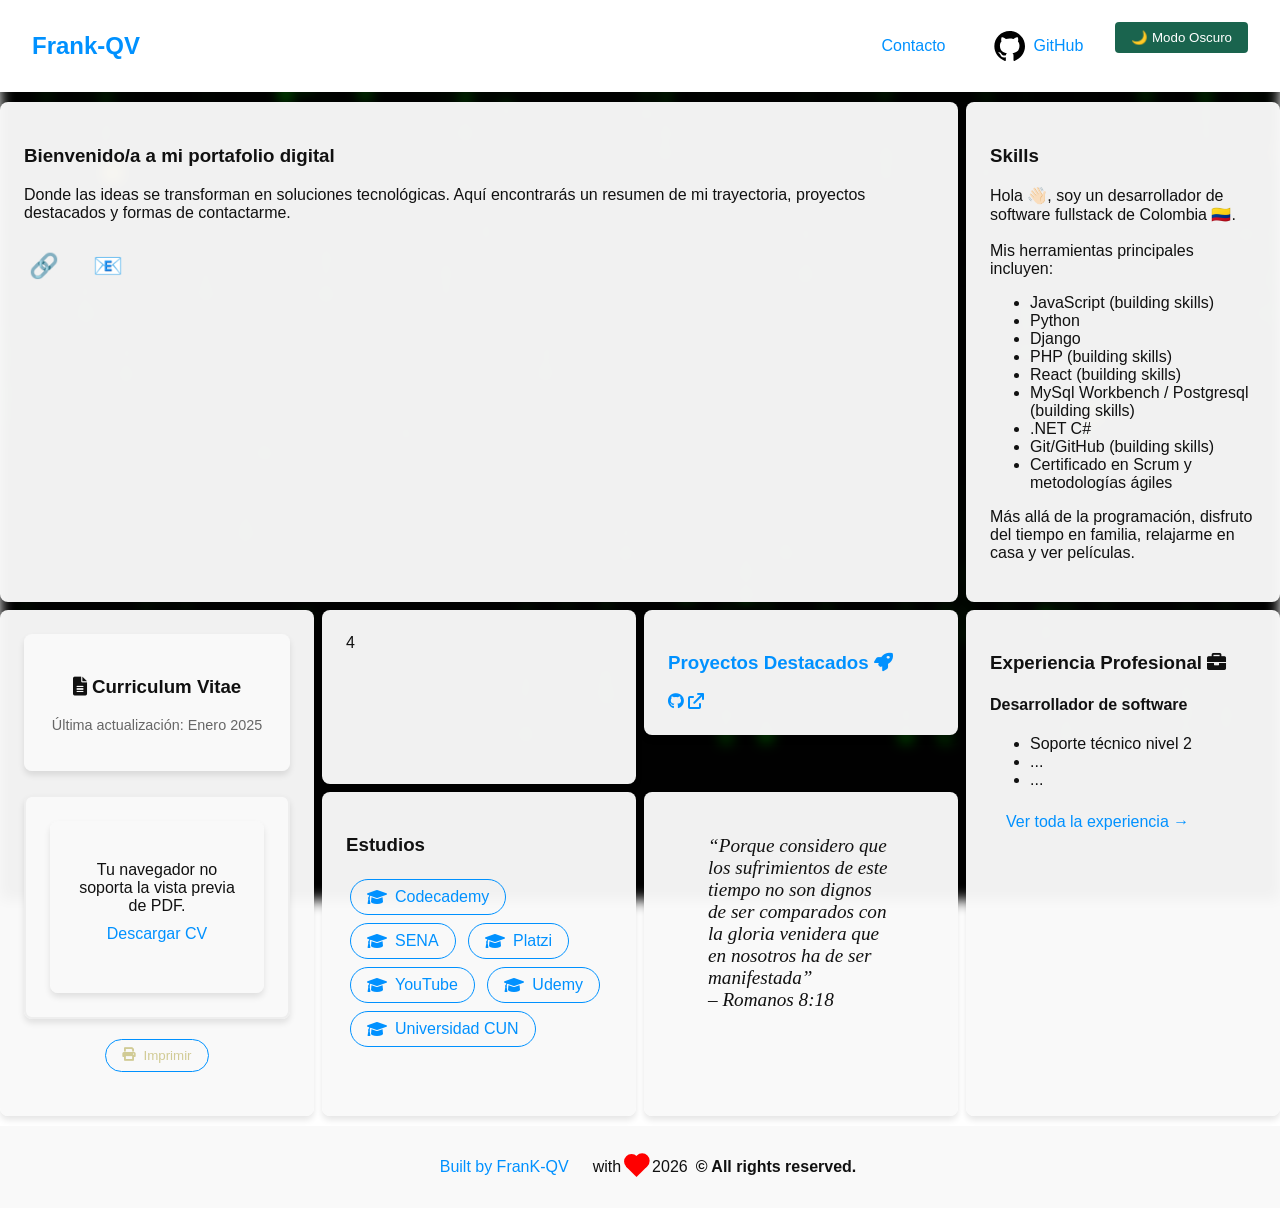
==== commit 258ee862: "WOOOUUUW" ====
--- a/index.html
+++ b/index.html
@@ -75,7 +75,7 @@
     <div class="error-container">
         <div class="error-title">404</div>
         <p class="error-message">Oops! The page you are looking for doesn't exist or has been moved.</p>
-        <a href="pages/home.html" class="home-link">Go Back Home OKAAAAYsss</a>
+        <a href="pages/home.html" class="home-link">Go Back Home OKAAAAYsss--- WOOOUUW</a>
     </div>
 </body>
 </html>
